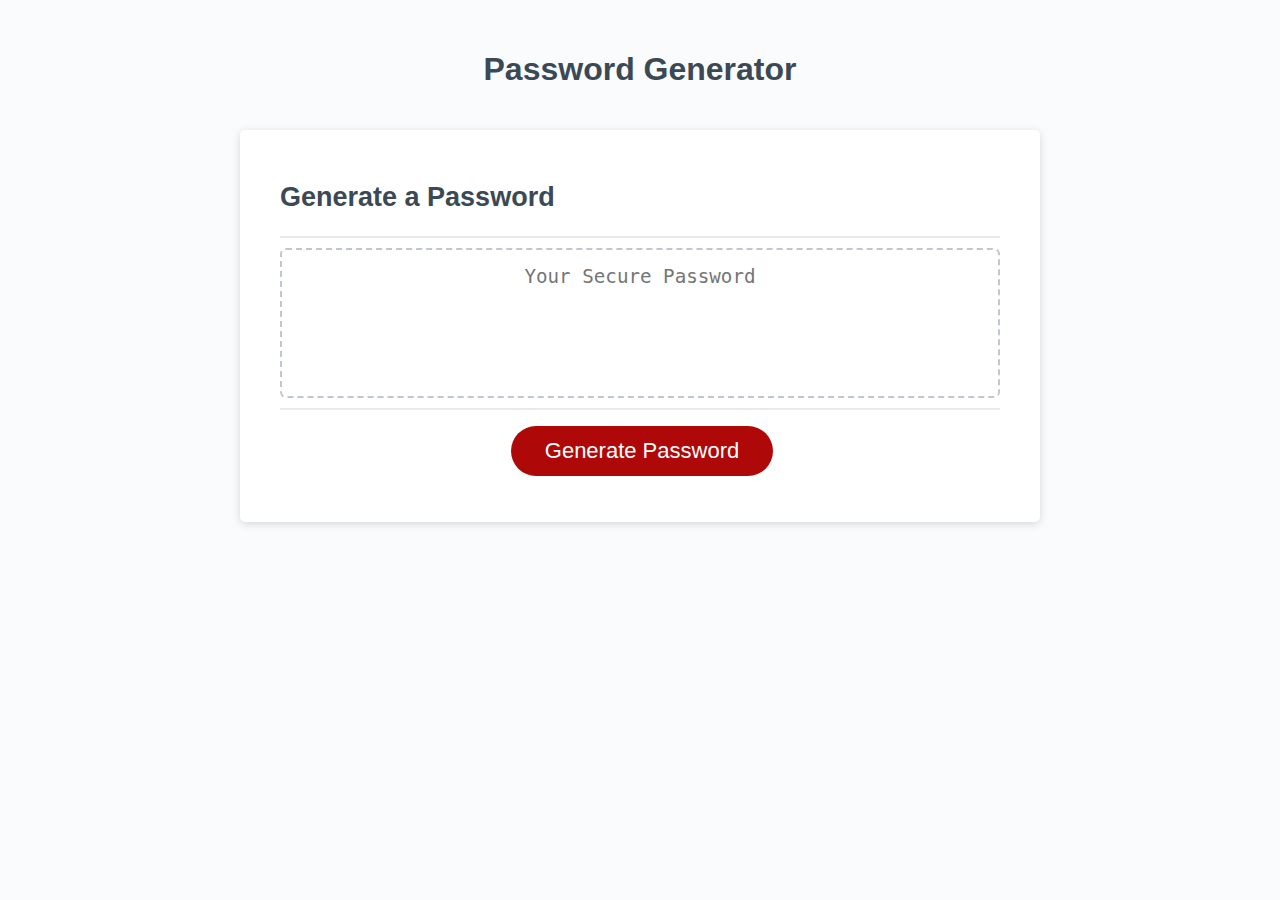
==== Develop/index.html @ 73291757 "first commit" ====
<!DOCTYPE html>
<html lang="en">
  <head>
    <meta charset="UTF-8" />
    <meta name="viewport" content="width=device-width, initial-scale=1.0" />
    <meta http-equiv="X-UA-Compatible" content="ie=edge" />
    <title>Password Generator</title>
    <link rel="stylesheet" href="style.css" />
  </head>
  <body>
    <div class="wrapper">
      <header>
        <h1>Password Generator</h1>
      </header>
      <div class="card">
        <div class="card-header">
          <h2>Generate a Password</h2>
        </div>
        <div class="card-body">
          <textarea
            readonly
            id="password"
            placeholder="Your Secure Password"
            aria-label="Generated Password"
          ></textarea>
        </div>
        <div class="card-footer">
          <button id="generate" class="btn">Generate Password</button>
        </div>
      </div>
    </div>
    <script src="script.js"></script>
  </body>
</html>
---- Develop/style.css ----
*,
*::before,
*::after {
  box-sizing: border-box;
}

html,
body,
.wrapper {
  height: 100%;
  margin: 0;
  padding: 0;
}

body {
  font-family: sans-serif;
  background-color: #f9fbfd;
}

.wrapper {
  padding-top: 30px;
  padding-left: 20px;
  padding-right: 20px;
}

header {
  text-align: center;
  padding: 20px;
  padding-top: 0px;
  color: hsl(206, 17%, 28%);
}

.card {
  background-color: hsl(0, 0%, 100%);
  border-radius: 5px;
  border-width: 1px;
  box-shadow: rgba(0, 0, 0, 0.15) 0px 2px 8px 0px;
  color: hsl(206, 17%, 28%);
  font-size: 18px;
  margin: 0 auto;
  max-width: 800px;
  padding: 30px 40px;
}

.card-header::after {
  content: " ";
  display: block;
  width: 100%;
  background: #e7e9eb;
  height: 2px;
}

.card-body {
  min-height: 100px;
}

.card-footer {
  text-align: center;
}

.card-footer::before {
  content: " ";
  display: block;
  width: 100%;
  background: #e7e9eb;
  height: 2px;
}

.card-footer::after {
  content: " ";
  display: block;
  clear: both;
}

.btn {
  border: none;
  background-color: hsl(360, 91%, 36%);
  border-radius: 25px;
  box-shadow: rgba(0, 0, 0, 0.1) 0px 1px 6px 0px rgba(0, 0, 0, 0.2) 0px 1px 1px
    0px;
  color: hsl(0, 0%, 100%);
  display: inline-block;
  font-size: 22px;
  line-height: 22px;
  margin: 16px 16px 16px 20px;
  padding: 14px 34px;
  text-align: center;
  cursor: pointer;
}

button[disabled] {
  cursor: default;
  background: #c0c7cf;
}

.float-right {
  float: right;
}

#password {
  -webkit-appearance: none;
  -moz-appearance: none;
  appearance: none;
  border: none;
  display: block;
  width: 100%;
  padding-top: 15px;
  padding-left: 15px;
  padding-right: 15px;
  padding-bottom: 85px;
  font-size: 1.2rem;
  text-align: center;
  margin-top: 10px;
  margin-bottom: 10px;
  border: 2px dashed #c0c7cf;
  border-radius: 6px;
  resize: none;
  overflow: hidden;
}

@media (max-width: 690px) {
  .btn {
    font-size: 1rem;
    margin: 16px 0px 0px 0px;
    padding: 10px 15px;
  }

  #password {
    font-size: 1rem;
  }
}

@media (max-width: 500px) {
  .btn {
    font-size: 0.8rem;
  }
}
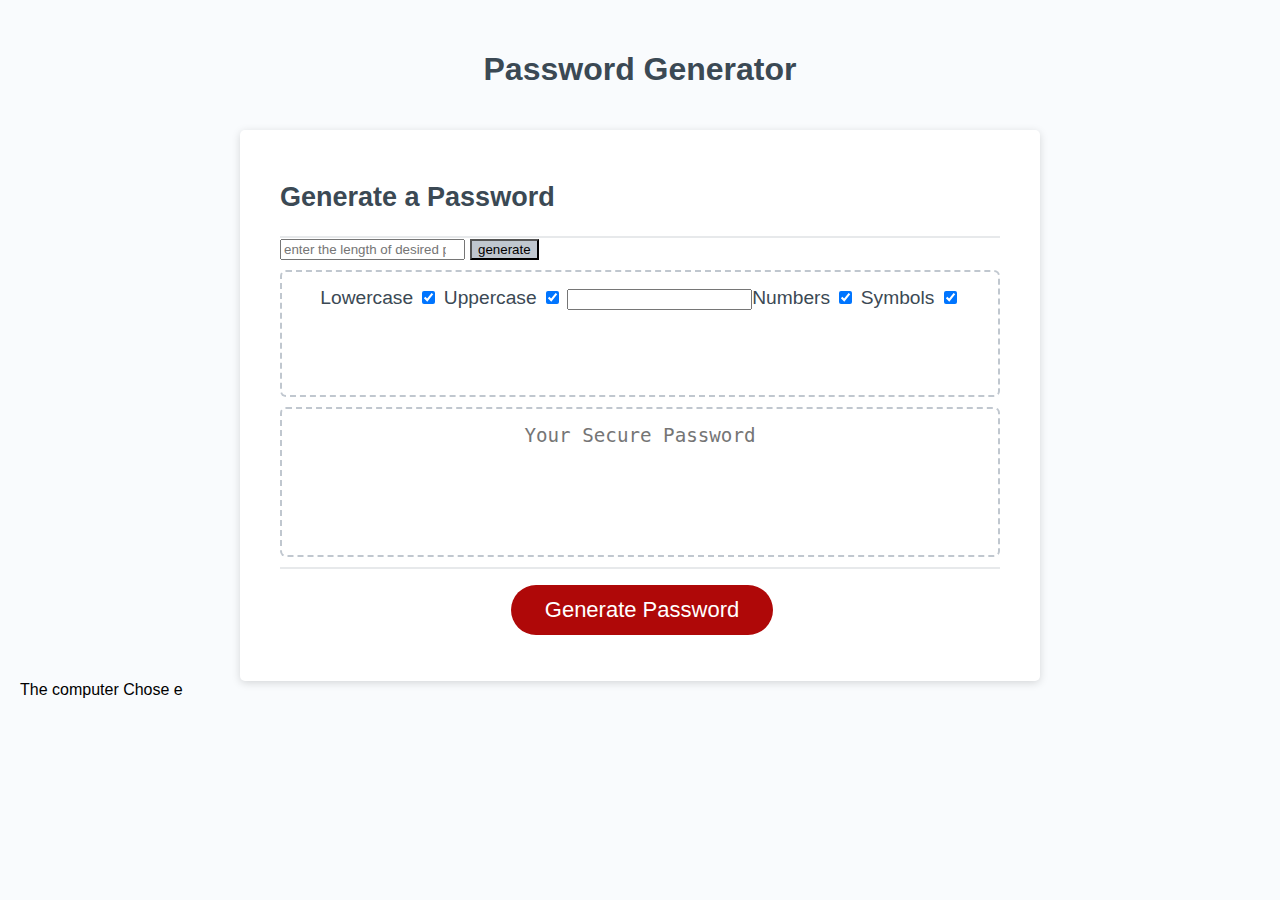
==== commit 66df2bd7: "update selection criteria" ====
--- a/Develop/index.html
+++ b/Develop/index.html
@@ -6,6 +6,7 @@
     <meta http-equiv="X-UA-Compatible" content="ie=edge" />
     <title>Password Generator</title>
     <link rel="stylesheet" href="style.css" />
+    <link rel="javascript" href="script.js"/>
   </head>
   <body>
     <div class="wrapper">
@@ -17,13 +18,28 @@
           <h2>Generate a Password</h2>
         </div>
         <div class="card-body">
+          <form>
+            <input type = "number" id = "length" placeholder =  "enter the length of desired password" min ="1" />
+            <button id="generate">generate</button>
+            <div>
+              <div id = "password">
+              <label for = "lowercaseCharacters">Lowercase</label>
+              <input id ="lowercaseCharacters" type="checkbox" checked/>
+              <label for = "uppercaseCharacters">Uppercase</label> 
+              <input id = "uppercaseCharacters" type= "checkbox" checked/>
+              <input id = "numCharacters">Numbers</label>
+              <input id = "numCharacters" type="checkbox" checked/>
+              <label for="symbolCharacters">Symbols</label>
+              <input id = "symbolCharacters" type="Checkbox" checked/>
+            </div>
+          </form>
           <textarea
             readonly
             id="password"
             placeholder="Your Secure Password"
             aria-label="Generated Password"
           ></textarea>
-        </div>
+         </div>
         <div class="card-footer">
           <button id="generate" class="btn">Generate Password</button>
         </div>
--- a/Develop/style.css
+++ b/Develop/style.css
@@ -88,7 +88,7 @@
   cursor: pointer;
 }
 
-button[disabled] {
+button {
   cursor: default;
   background: #c0c7cf;
 }
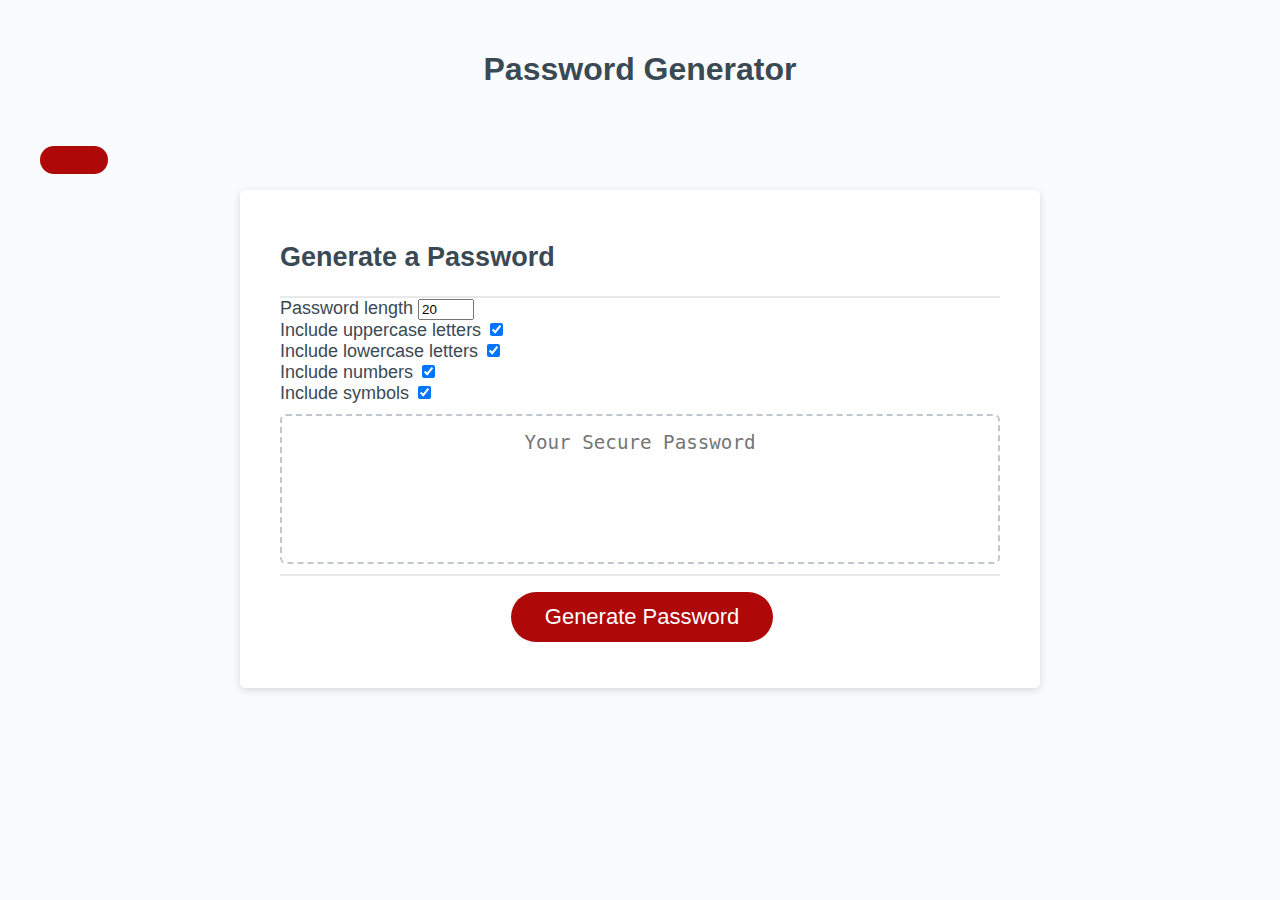
==== commit 5c56e116: "Includes checkboxes in types count" ====
--- a/Develop/index.html
+++ b/Develop/index.html
@@ -6,33 +6,47 @@
     <meta http-equiv="X-UA-Compatible" content="ie=edge" />
     <title>Password Generator</title>
     <link rel="stylesheet" href="style.css" />
-    <link rel="javascript" href="script.js"/>
   </head>
+
+
   <body>
     <div class="wrapper">
       <header>
         <h1>Password Generator</h1>
       </header>
+      <div class="result-container">
+      <span id ="result"></span>
+      <button class="btn" id="clipbaord">
+        <i class="far fa-clipboard"></i>
+
+      </button>
       <div class="card">
         <div class="card-header">
           <h2>Generate a Password</h2>
         </div>
-        <div class="card-body">
-          <form>
-            <input type = "number" id = "length" placeholder =  "enter the length of desired password" min ="1" />
-            <button id="generate">generate</button>
-            <div>
-              <div id = "password">
-              <label for = "lowercaseCharacters">Lowercase</label>
-              <input id ="lowercaseCharacters" type="checkbox" checked/>
-              <label for = "uppercaseCharacters">Uppercase</label> 
-              <input id = "uppercaseCharacters" type= "checkbox" checked/>
-              <input id = "numCharacters">Numbers</label>
-              <input id = "numCharacters" type="checkbox" checked/>
-              <label for="symbolCharacters">Symbols</label>
-              <input id = "symbolCharacters" type="Checkbox" checked/>
-            </div>
-          </form>
+      <div class="settings">
+          <div class = "setting">
+            <label>Password length</label>
+            <input type ="number" id = "length" min = "4" max = "20" value="20" />
+          </div>
+          <div class = "setting">
+            <label>Include uppercase letters</label>
+            <input type = "checkbox" id = "uppercase" checked />
+          </div>  
+          <div class = "setting">
+            <label>Include lowercase letters</label>
+            <input type = "checkbox" id = "lowercase" checked />
+          </div>
+          <div class = "setting">
+            <label>Include numbers</label>
+            <input type = "checkbox" id = "numbers" checked />
+          </div>
+          <div class = "setting">
+            <label>Include symbols</label>
+            <input type = "checkbox" id = "symbols" checked />
+          </div>
+
+            
           <textarea
             readonly
             id="password"
@@ -45,6 +59,6 @@
         </div>
       </div>
     </div>
-    <script src="script.js"></script>
+    <script src="script2.js"></script>
   </body>
 </html>
--- a/Develop/style.css
+++ b/Develop/style.css
@@ -72,6 +72,19 @@
   clear: both;
 }
 
+.characters {background-color: hsl(0, 0%, 100%);
+  border-radius: 5px;
+  border-width: 1px;
+  box-shadow: rgba(0, 0, 0, 0.15) 0px 2px 8px 0px;
+  color: hsl(206, 17%, 28%);
+  font-size: 18px;
+  margin: 0 auto;
+  max-width: 800px;
+  padding: 30px 40px;
+}
+
+
+
 .btn {
   border: none;
   background-color: hsl(360, 91%, 36%);
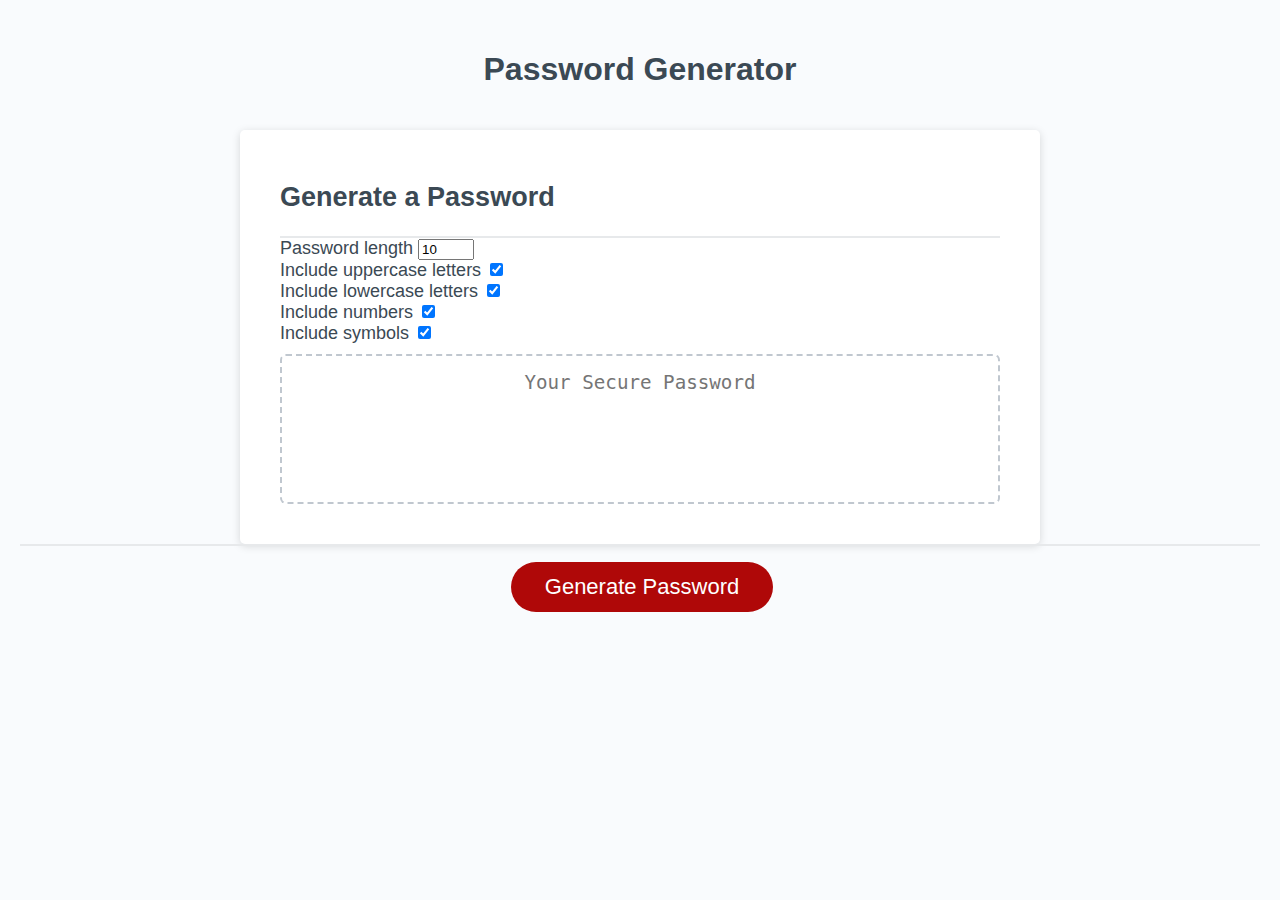
==== commit f001f078: "Generate button works" ====
--- a/Develop/index.html
+++ b/Develop/index.html
@@ -14,12 +14,7 @@
       <header>
         <h1>Password Generator</h1>
       </header>
-      <div class="result-container">
-      <span id ="result"></span>
-      <button class="btn" id="clipbaord">
-        <i class="far fa-clipboard"></i>
-
-      </button>
+      
       <div class="card">
         <div class="card-header">
           <h2>Generate a Password</h2>
@@ -27,7 +22,7 @@
       <div class="settings">
           <div class = "setting">
             <label>Password length</label>
-            <input type ="number" id = "length" min = "4" max = "20" value="20" />
+            <input type ="number" id = "length" min = "1" max = "20" value="10" />
           </div>
           <div class = "setting">
             <label>Include uppercase letters</label>
@@ -45,8 +40,8 @@
             <label>Include symbols</label>
             <input type = "checkbox" id = "symbols" checked />
           </div>
+      </div>
 
-            
           <textarea
             readonly
             id="password"
--- a/Develop/style.css
+++ b/Develop/style.css
@@ -106,6 +106,17 @@
   background: #c0c7cf;
 }
 
+
+.result-container .btn {
+	font-size: 20px;
+	position: absolute;
+	top: 5px;
+	right: 5px;
+	height: 40px;
+	width: 40px;
+}
+
+
 .float-right {
   float: right;
 }
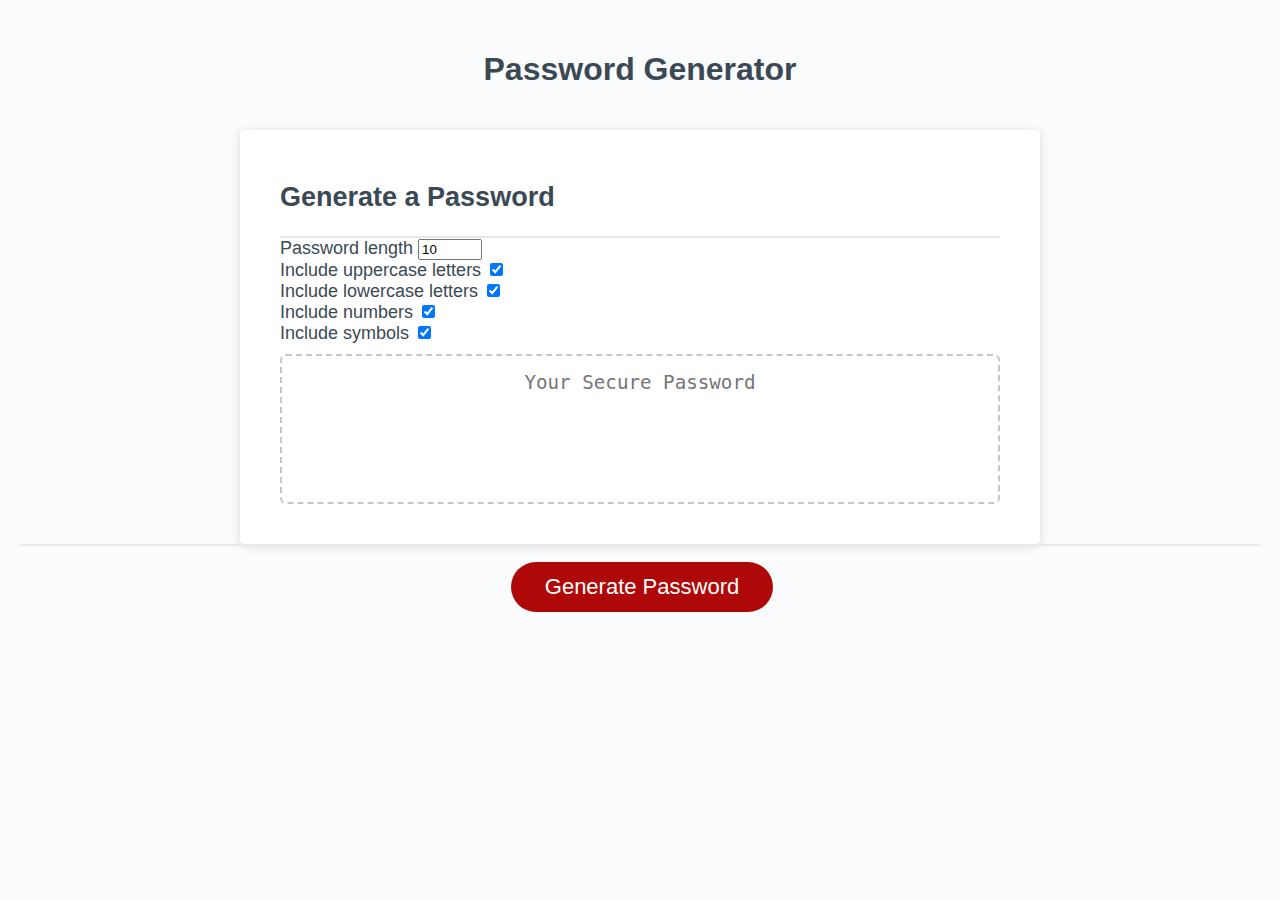
==== commit cd577e6e: "update to README" ====
--- a/Develop/index.html
+++ b/Develop/index.html
@@ -22,7 +22,7 @@
       <div class="settings">
           <div class = "setting">
             <label>Password length</label>
-            <input type ="number" id = "length" min = "1" max = "20" value="10" />
+            <input type ="number" id = "length" min = "1" max = "128" value="10" />
           </div>
           <div class = "setting">
             <label>Include uppercase letters</label>
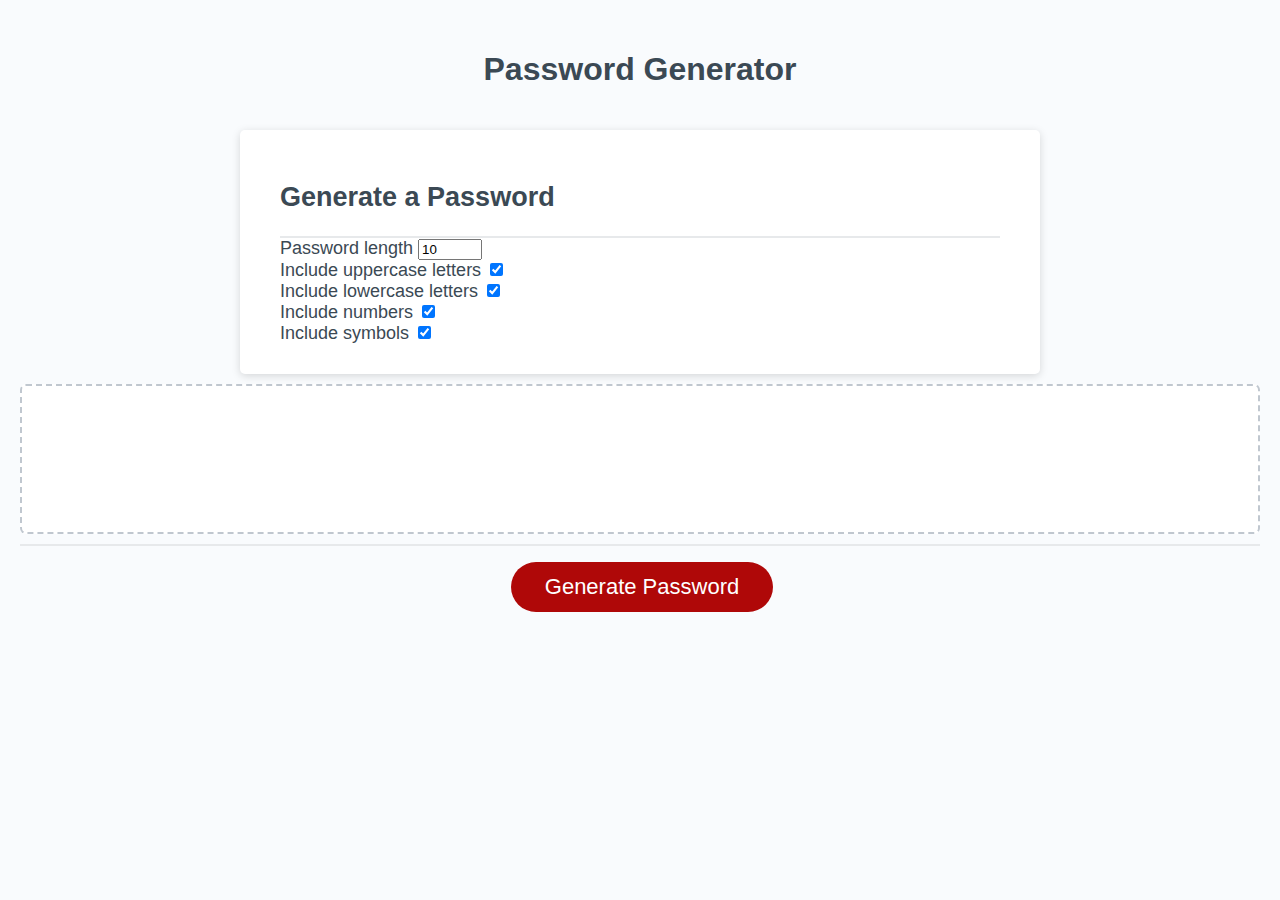
==== commit f587746d: "added semantic HTML" ====
--- a/Develop/index.html
+++ b/Develop/index.html
@@ -19,40 +19,39 @@
         <div class="card-header">
           <h2>Generate a Password</h2>
         </div>
-      <div class="settings">
-          <div class = "setting">
-            <label>Password length</label>
-            <input type ="number" id = "length" min = "1" max = "128" value="10" />
-          </div>
-          <div class = "setting">
-            <label>Include uppercase letters</label>
-            <input type = "checkbox" id = "uppercase" checked />
-          </div>  
-          <div class = "setting">
-            <label>Include lowercase letters</label>
-            <input type = "checkbox" id = "lowercase" checked />
-          </div>
-          <div class = "setting">
-            <label>Include numbers</label>
-            <input type = "checkbox" id = "numbers" checked />
-          </div>
-          <div class = "setting">
-            <label>Include symbols</label>
-            <input type = "checkbox" id = "symbols" checked />
-          </div>
+        <div class = "setting">
+          <label>Password length</label>
+          <input type ="number" id = "length" min = "1" max = "128" value="10" />
+        </div>
+        <div class = "setting">
+          <label>Include uppercase letters</label>
+          <input type = "checkbox" id = "uppercase" checked />
+        </div>  
+        <div class = "setting">
+          <label>Include lowercase letters</label>
+          <input type = "checkbox" id = "lowercase" checked />
+        </div>
+        <div class = "setting">
+          <label>Include numbers</label>
+          <input type = "checkbox" id = "numbers" checked />
+        </div>
+        <div class = "setting">
+          <label>Include symbols</label>
+          <input type = "checkbox" id = "symbols" checked />
+        </div>
       </div>
 
-          <textarea
-            readonly
-            id="password"
-            placeholder="Your Secure Password"
-            aria-label="Generated Password"
-          ></textarea>
-         </div>
-        <div class="card-footer">
-          <button id="generate" class="btn">Generate Password</button>
-        </div>
+      <textarea
+        readonly
+        id="password"
+        placeholder="Your Secure Password"
+        aria-label="Generated Password">
+      </textarea>
+      
+      <div class="card-footer">
+        <button id="generate" class="btn">Generate Password</button>
       </div>
+      
     </div>
     <script src="script2.js"></script>
   </body>
